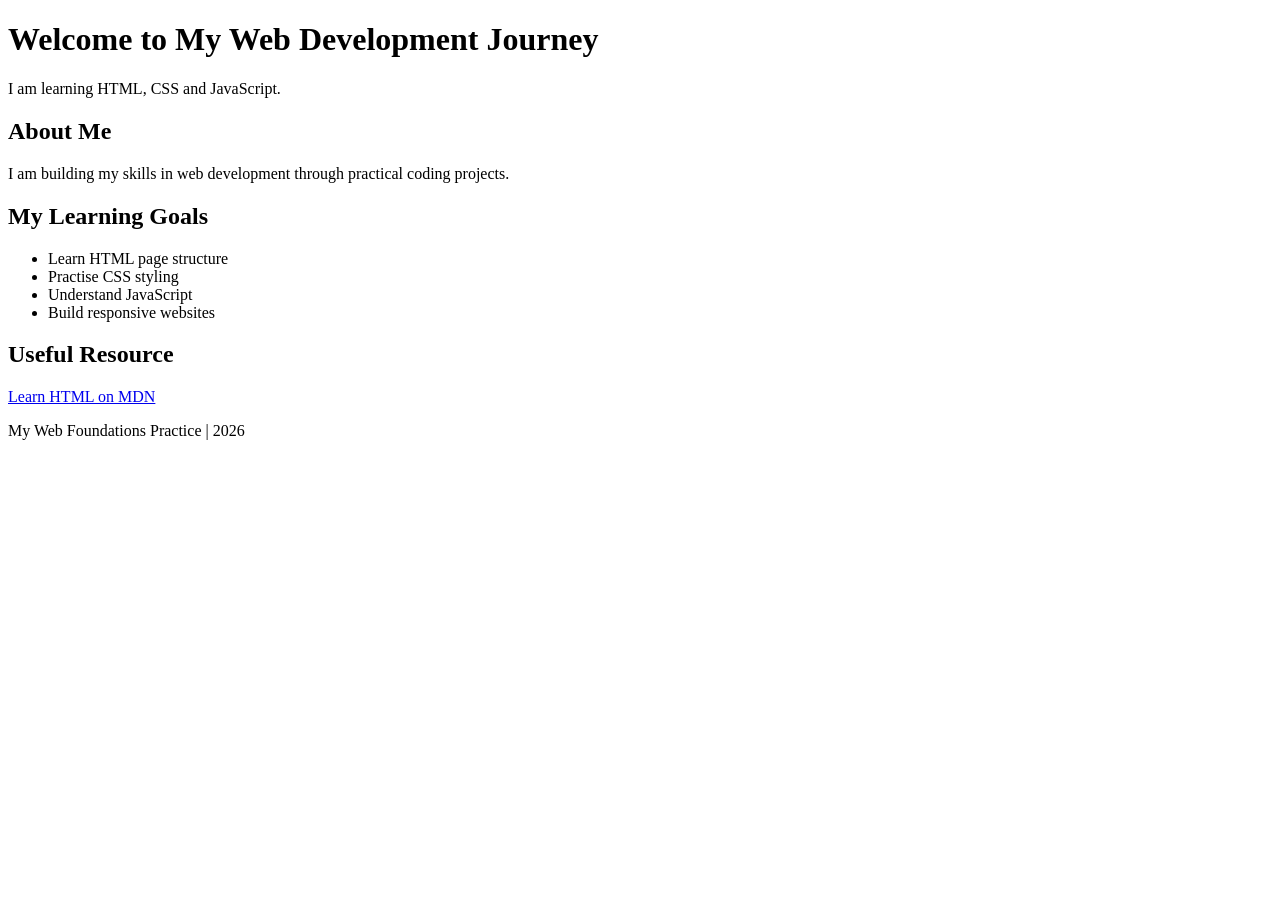
==== 01-html-practice/index.html @ 012b7075 "Create index.html" ====
<!DOCTYPE html>
<html lang="en">
<head>
    <meta charset="UTF-8">
    <meta name="viewport" content="width=device-width, initial-scale=1.0">
    <title>My First HTML Page</title>
</head>
<body>
    <header>
        <h1>Welcome to My Web Development Journey</h1>
        <p>I am learning HTML, CSS and JavaScript.</p>
    </header>

    <main>
        <section>
            <h2>About Me</h2>
            <p>I am building my skills in web development
                through practical coding projects.</p>
        </section>

        <section>
            <h2>My Learning Goals</h2>
            <ul>
                <li>Learn HTML page structure</li>
                <li>Practise CSS styling</li>
                <li>Understand JavaScript</li>
                <li>Build responsive websites</li>
            </ul>
        </section>

        <section>
            <h2>Useful Resource</h2>
            <p>
                <a href="https://developer.mozilla.org/en-US/docs/Web/HTML">
                    Learn HTML on MDN
                </a>
            </p>
        </section>
    </main>

    <footer>
        <p>My Web Foundations Practice | 2026</p>
    </footer>
</body>
</html>
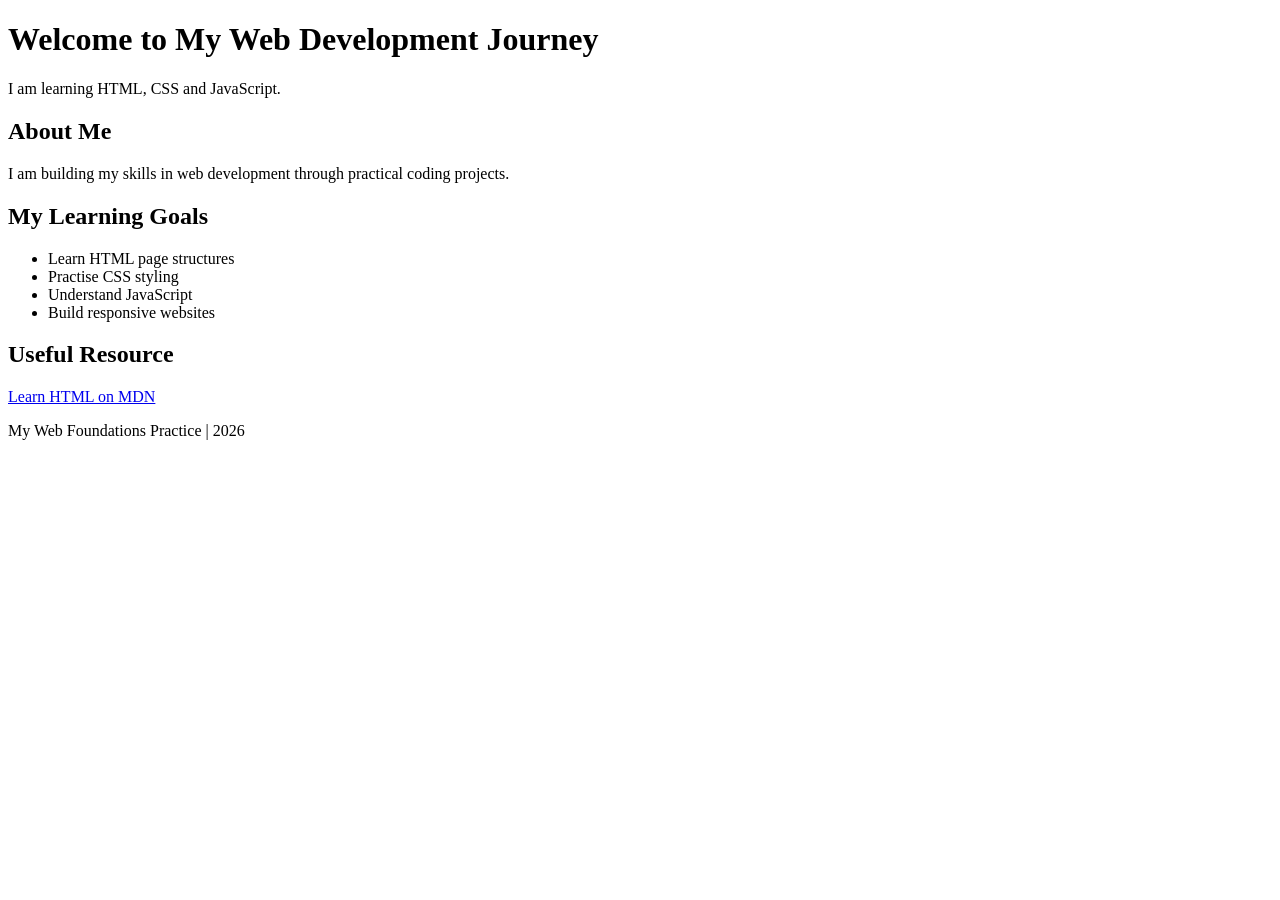
==== commit 3e3fc973: "Add first HTML practice page" ====
--- a/01-html-practice/index.html
+++ b/01-html-practice/index.html
@@ -22,7 +22,7 @@
         <section>
             <h2>My Learning Goals</h2>
             <ul>
-                <li>Learn HTML page structure</li>
+                <li>Learn HTML page structures</li>
                 <li>Practise CSS styling</li>
                 <li>Understand JavaScript</li>
                 <li>Build responsive websites</li>
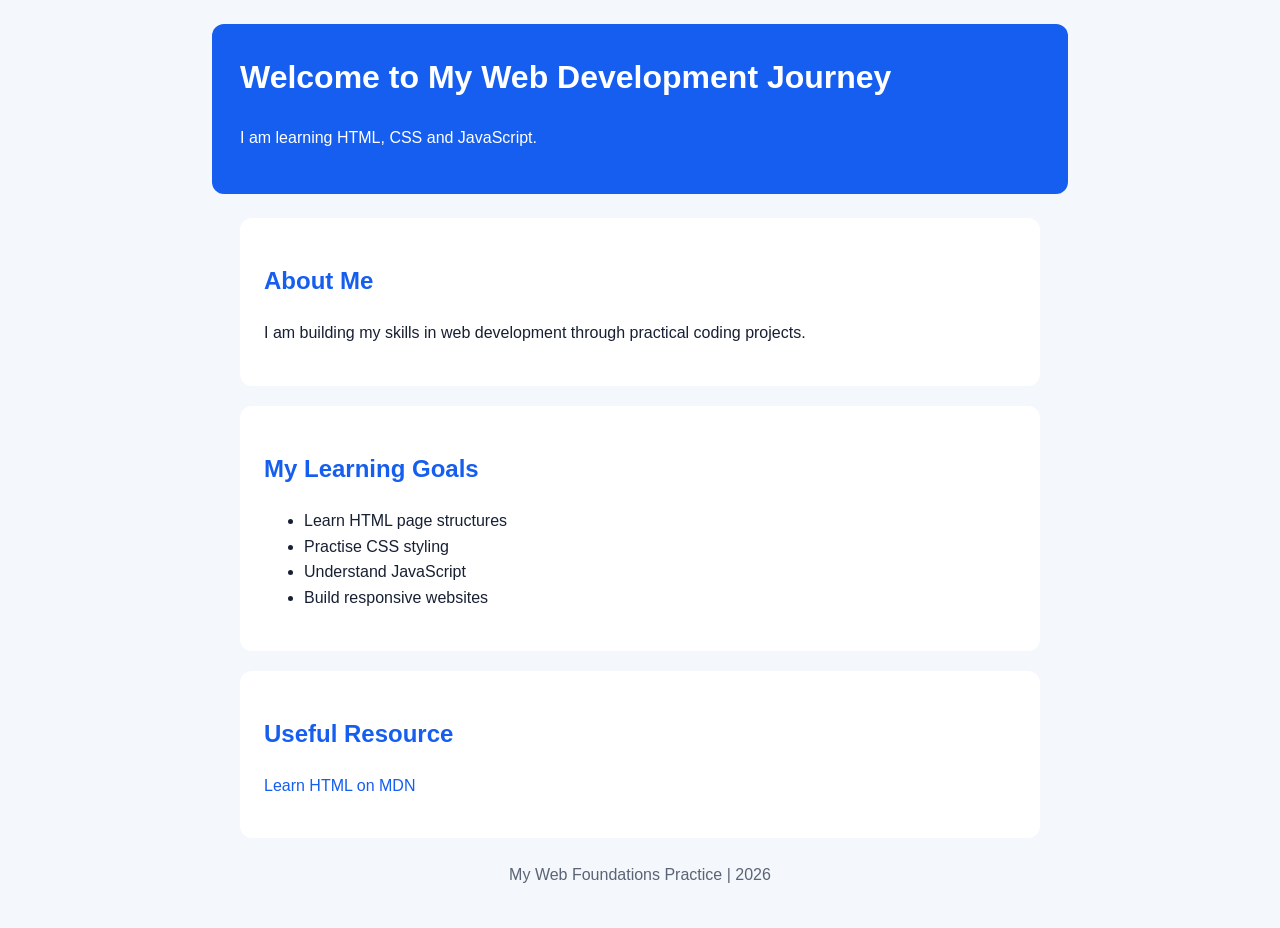
==== commit 8dc644d5: "Connect CSS stylesheet to HTML page" ====
--- a/01-html-practice/index.html
+++ b/01-html-practice/index.html
@@ -5,6 +5,7 @@
     <meta charset="UTF-8">
     <meta name="viewport" content="width=device-width, initial-scale=1.0">
     <title>My First HTML Page</title>
+    <link rel="stylesheet" href="style.css">
 </head>
 <body>
     <header>
--- a/01-html-practice/style.css
+++ b/01-html-practice/style.css
@@ -0,0 +1,71 @@
+
+/* Basic page styles */
+body {
+    font-family: Arial, sans-serif;
+    margin: 0;
+    padding: 24px;
+    background-color: #f4f7fb;
+    color: #172033;
+    line-height: 1.6;
+}
+
+/* Header styling */
+header {
+    max-width: 800px;
+    margin: 0 auto 24px;
+    padding: 28px;
+    background-color: #155eef;
+    color: white;
+    border-radius: 12px;
+}
+
+/* Main content */
+main {
+    max-width: 800px;
+    margin: 0 auto;
+}
+
+section {
+    margin-bottom: 20px;
+    padding: 24px;
+    background-color: white;
+    border-radius: 12px;
+}
+
+/* Headings */
+h1 {
+    margin-top: 0;
+}
+
+h2 {
+    color: #155eef;
+}
+
+/* Links */
+a {
+    color: #155eef;
+    text-decoration: none;
+}
+
+a:hover {
+    text-decoration: underline;
+}
+
+/* Footer */
+footer {
+    margin-top: 24px;
+    text-align: center;
+    color: #5b6475;
+}
+
+/* Responsive styling for small screens */
+@media (max-width: 600px) {
+    body {
+        padding: 12px;
+    }
+
+    header,
+    section {
+        padding: 18px;
+    }
+}
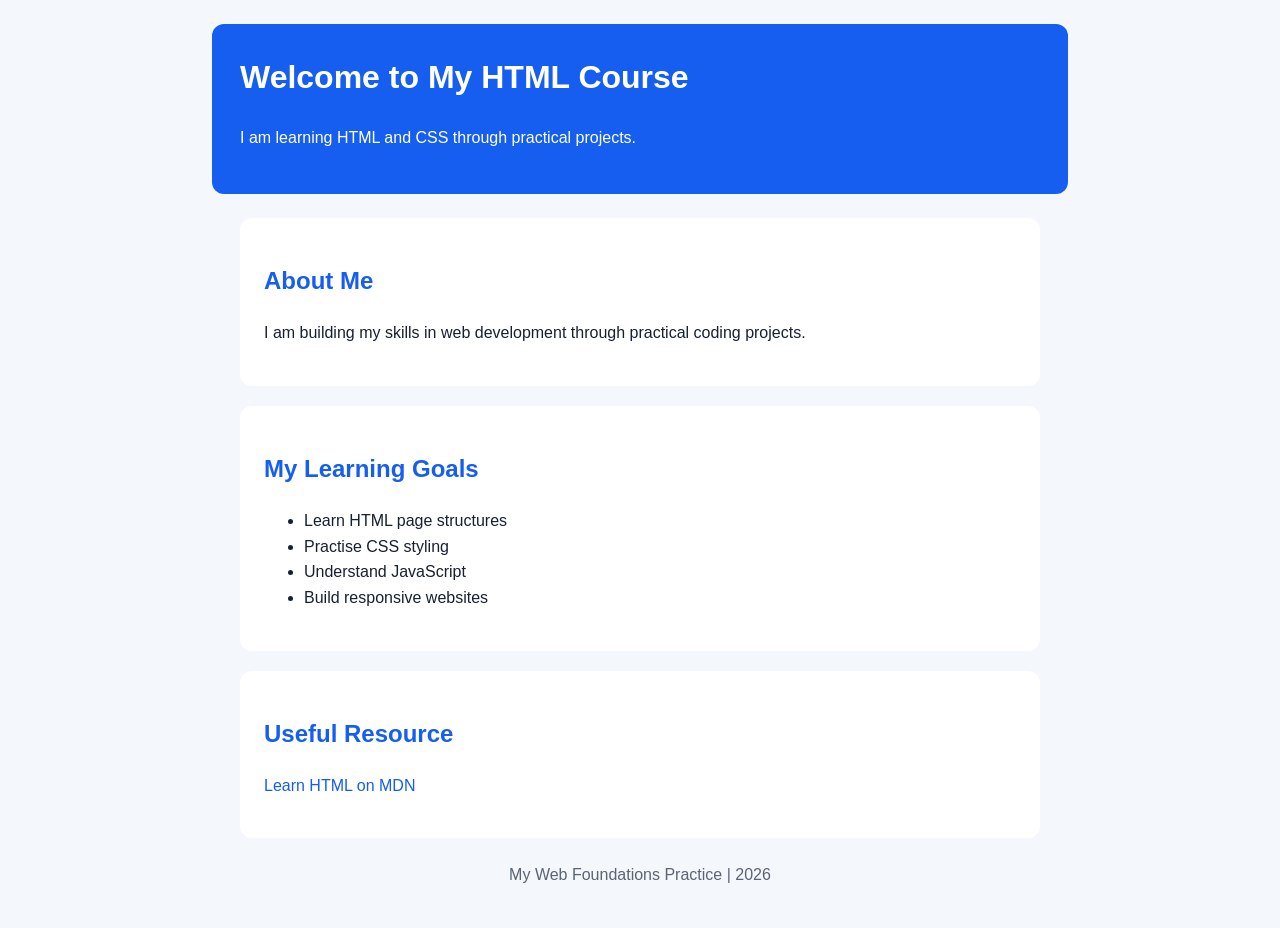
==== commit 226660b2: "Update index.html" ====
--- a/01-html-practice/index.html
+++ b/01-html-practice/index.html
@@ -9,8 +9,8 @@
 </head>
 <body>
     <header>
-        <h1>Welcome to My Web Development Journey</h1>
-        <p>I am learning HTML, CSS and JavaScript.</p>
+        <h1 id="main-title">Welcome to My HTML Course</h1>
+        <p class="highlight">I am learning HTML and CSS through practical projects.</p>
     </header>
 
     <main>
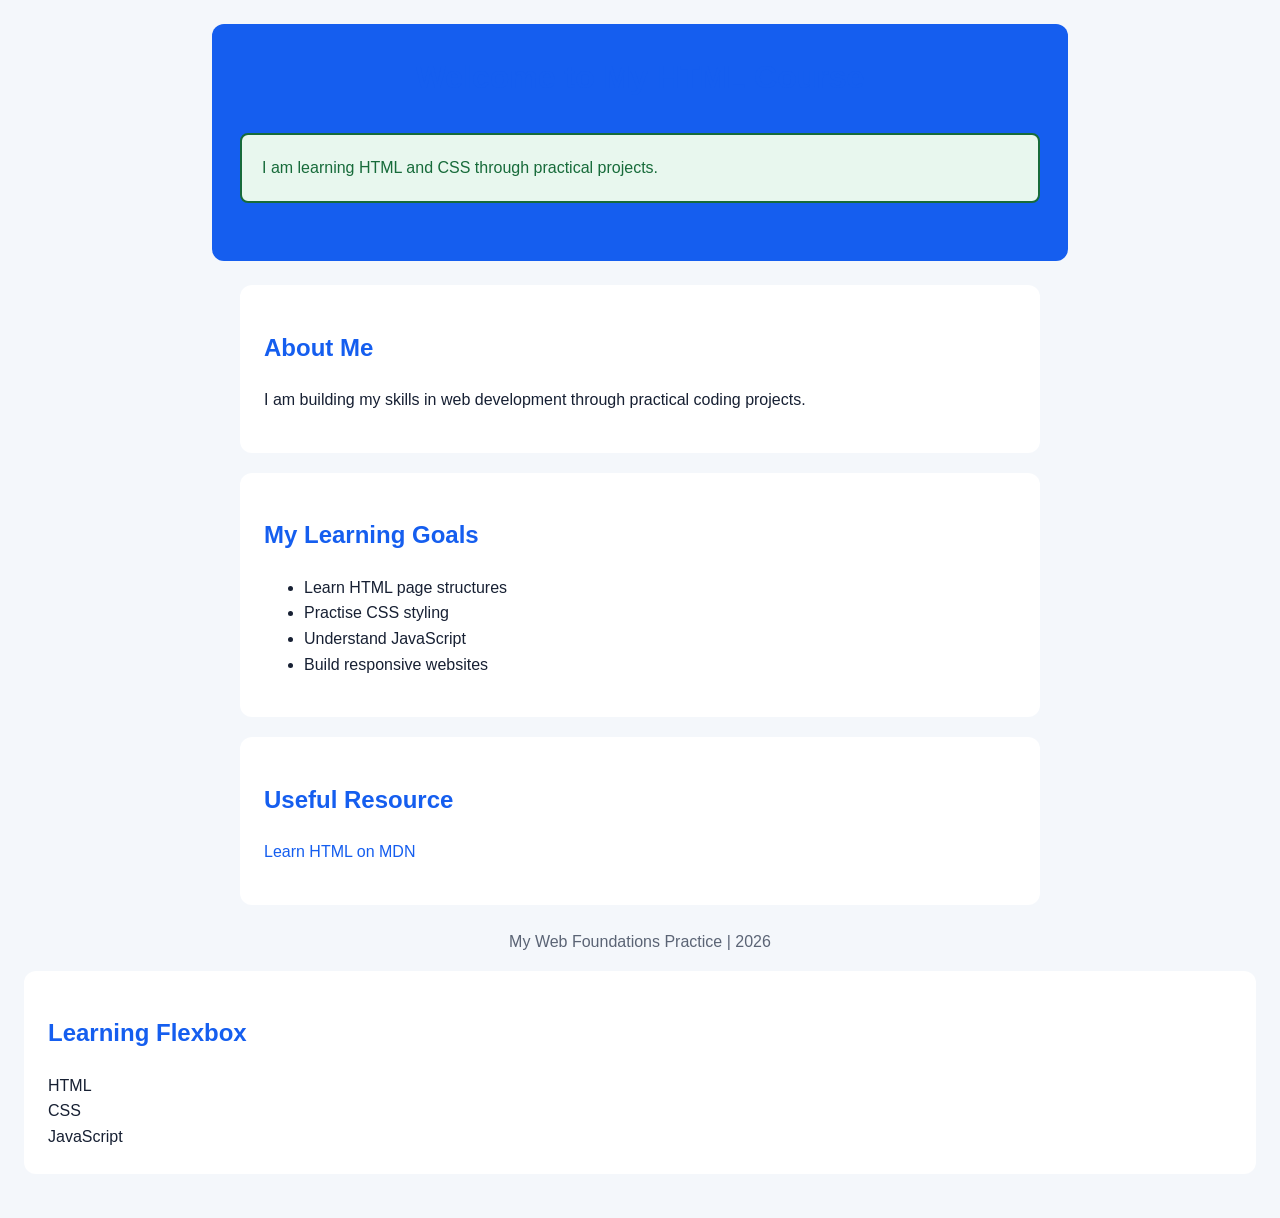
==== commit 6dbff6dd: "Add Flexbox practice section" ====
--- a/01-html-practice/index.html
+++ b/01-html-practice/index.html
@@ -43,5 +43,14 @@
     <footer>
         <p>My Web Foundations Practice | 2026</p>
     </footer>
+    <section class="flexbox-practice">
+    <h2>Learning Flexbox</h2>
+
+    <div class="flex-container">
+        <div class="flex-item">HTML</div>
+        <div class="flex-item">CSS</div>
+        <div class="flex-item">JavaScript</div>
+    </div>
+</section>
 </body>
 </html>
--- a/01-html-practice/style.css
+++ b/01-html-practice/style.css
@@ -69,3 +69,25 @@
         padding: 18px;
     }
 }
+
+/* Element selector */
+h1 {
+    color: #155eef;
+}
+
+/* CSS Box Model Practice */
+.highlight {
+    background-color: #e8f7ee;
+    color: #176b3a;
+
+    padding: 20px;
+    border: 2px solid #176b3a;
+    margin: 30px 0;
+
+    border-radius: 8px;
+}
+
+/* ID selector */
+#main-title {
+    text-align: center;
+}
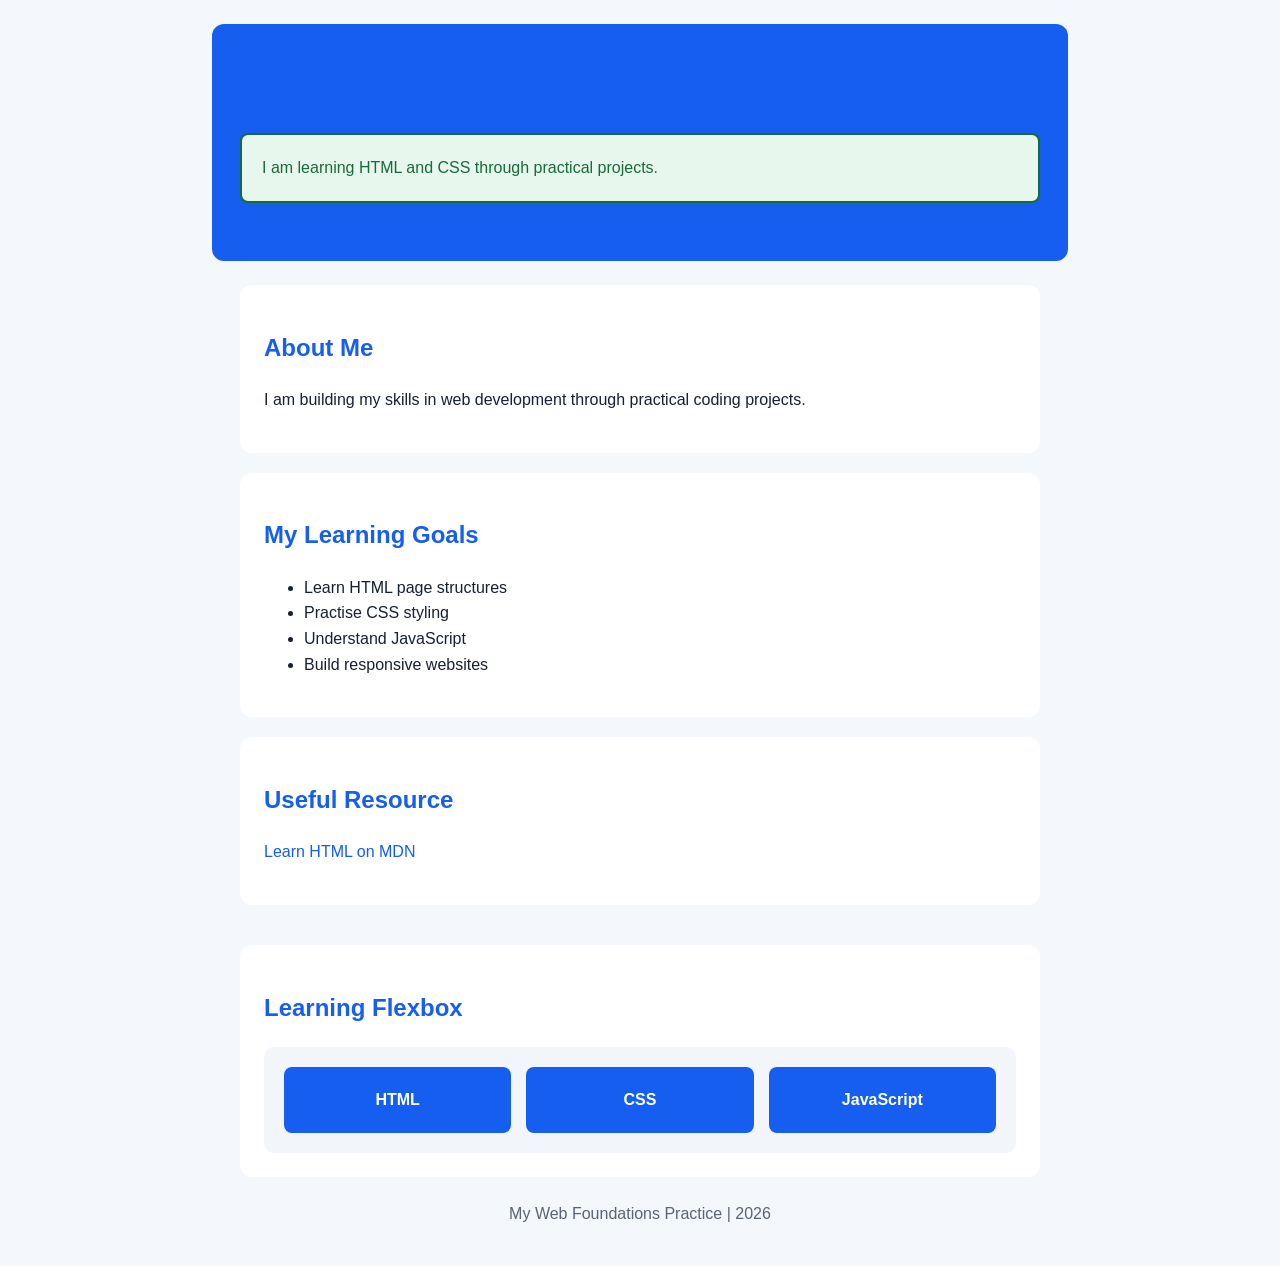
==== commit 585343d6: "Update index.html" ====
--- a/01-html-practice/index.html
+++ b/01-html-practice/index.html
@@ -38,12 +38,7 @@
                 </a>
             </p>
         </section>
-    </main>
-
-    <footer>
-        <p>My Web Foundations Practice | 2026</p>
-    </footer>
-    <section class="flexbox-practice">
+         <section class="flexbox-practice">
     <h2>Learning Flexbox</h2>
 
     <div class="flex-container">
@@ -52,5 +47,11 @@
         <div class="flex-item">JavaScript</div>
     </div>
 </section>
+    </main>
+
+    <footer>
+        <p>My Web Foundations Practice | 2026</p>
+    </footer>
+   
 </body>
 </html>
--- a/01-html-practice/style.css
+++ b/01-html-practice/style.css
@@ -91,3 +91,27 @@
 #main-title {
     text-align: center;
 }
+/* Flexbox Practice */
+.flexbox-practice {
+    margin-top: 40px;
+}
+
+.flex-container {
+    display: flex;
+    justify-content: space-between;
+    align-items: center;
+    gap: 15px;
+    padding: 20px;
+    background-color: #f2f5fa;
+    border-radius: 10px;
+}
+
+.flex-item {
+    flex: 1;
+    padding: 20px;
+    text-align: center;
+    background-color: #155eef;
+    color: white;
+    border-radius: 8px;
+    font-weight: bold;
+}
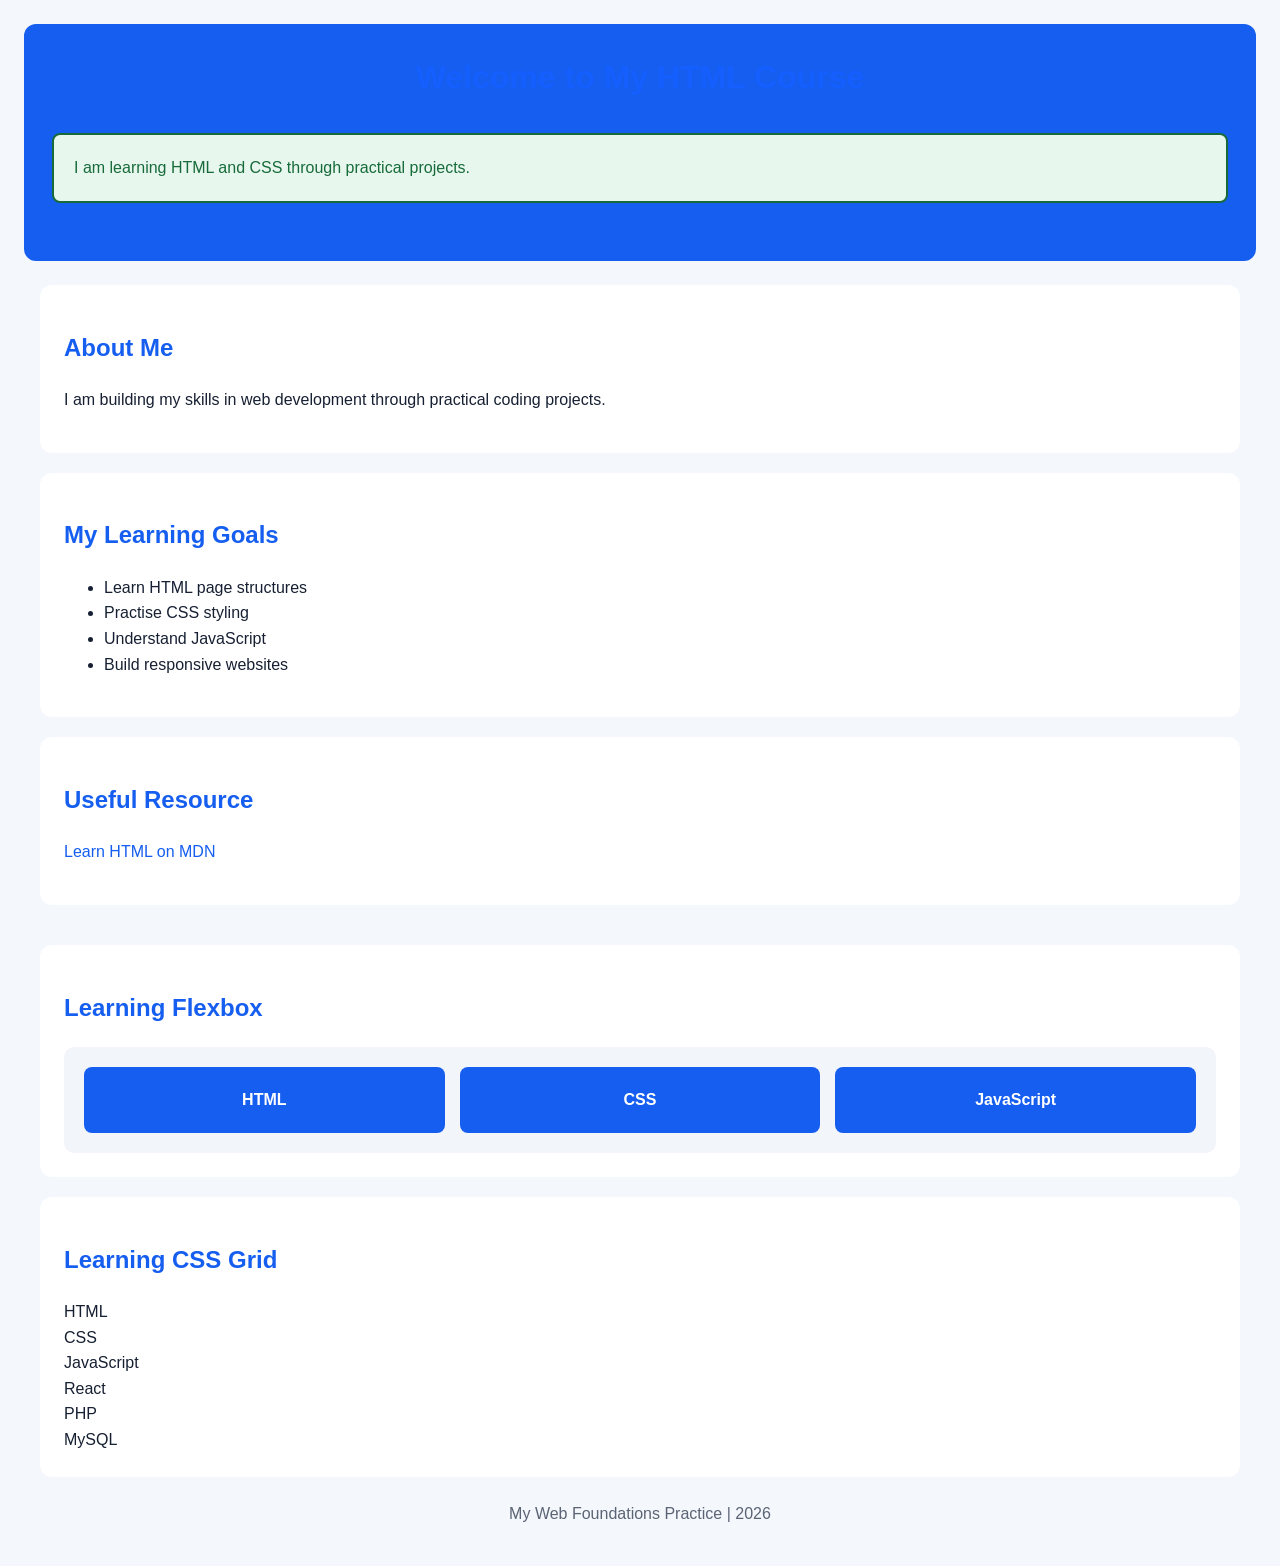
==== commit 10e106ac: "Add CSS Grid practice section" ====
--- a/01-html-practice/index.html
+++ b/01-html-practice/index.html
@@ -38,15 +38,25 @@
                 </a>
             </p>
         </section>
-         <section class="flexbox-practice">
-    <h2>Learning Flexbox</h2>
-
-    <div class="flex-container">
-        <div class="flex-item">HTML</div>
-        <div class="flex-item">CSS</div>
-        <div class="flex-item">JavaScript</div>
-    </div>
-</section>
+        <section class="flexbox-practice">
+            <h2>Learning Flexbox</h2>
+            <div class="flex-container">
+                <div class="flex-item">HTML</div>
+                <div class="flex-item">CSS</div>
+                <div class="flex-item">JavaScript</div>
+            </div>
+        </section>
+        <section class="grid-practice">
+            <h2>Learning CSS Grid</h2>
+            <div class="grid-container">
+                <div class="grid-item">HTML</div>
+                <div class="grid-item">CSS</div>
+                <div class="grid-item">JavaScript</div>
+                <div class="grid-item">React</div>
+                <div class="grid-item">PHP</div>
+                <div class="grid-item">MySQL</div>
+            </div>
+        </section>
     </main>
 
     <footer>
--- a/01-html-practice/style.css
+++ b/01-html-practice/style.css
@@ -11,7 +11,7 @@
 
 /* Header styling */
 header {
-    max-width: 800px;
+    max-width: 1200px;
     margin: 0 auto 24px;
     padding: 28px;
     background-color: #155eef;
@@ -21,7 +21,7 @@
 
 /* Main content */
 main {
-    max-width: 800px;
+    max-width: 1200px;
     margin: 0 auto;
 }
 
@@ -72,7 +72,7 @@
 
 /* Element selector */
 h1 {
-    color: #155eef;
+    color: #155fff;
 }
 
 /* CSS Box Model Practice */
